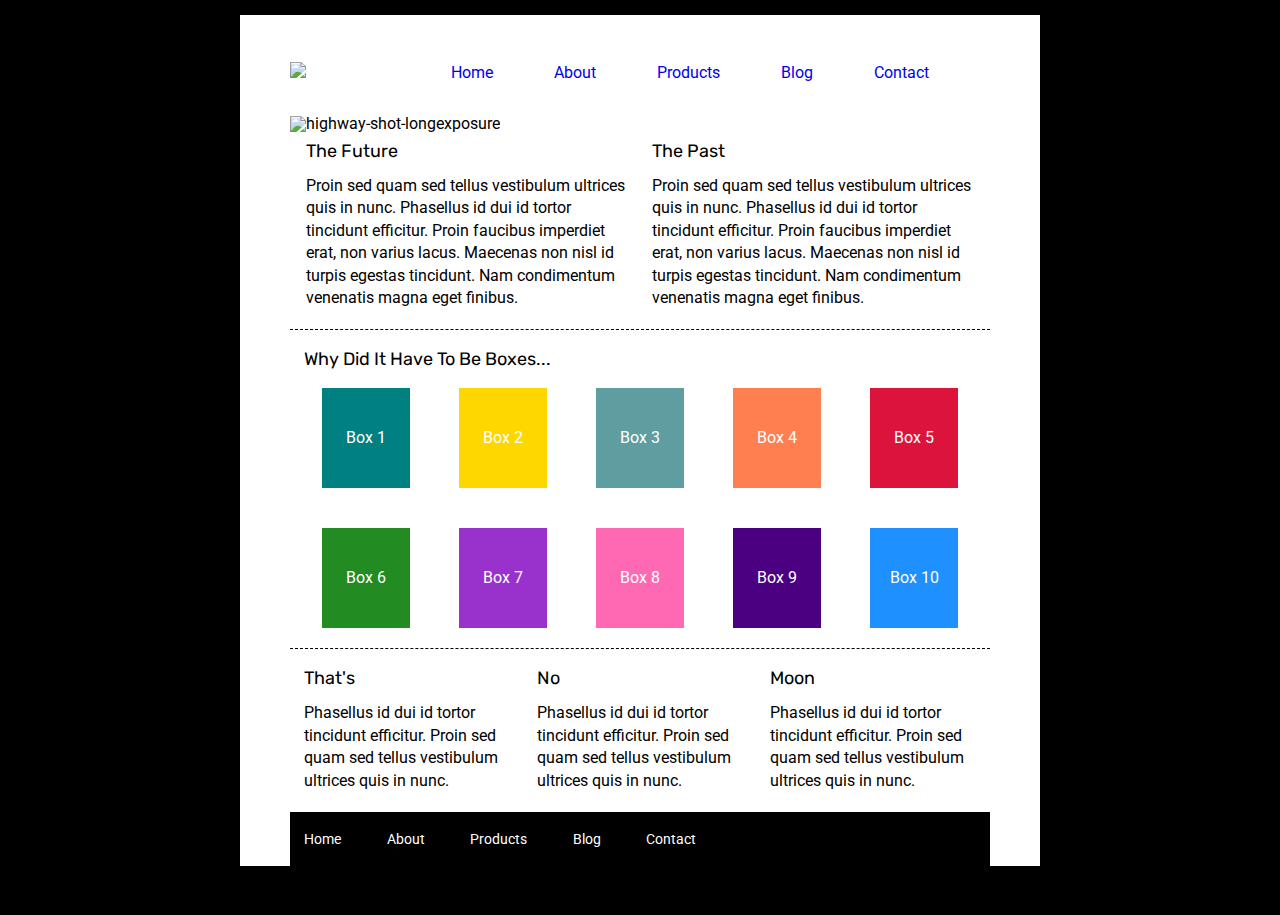
==== index.html @ 95c5577c "took off border of nav" ====
<!doctype html>

<html lang="en">
<head>
  <meta charset="utf-8">

  <title>Sprint Challenge - Home</title>

  <link href="https://fonts.googleapis.com/css?family=Roboto|Rubik" rel="stylesheet">
  <link rel="stylesheet" href="css/index.css">

</head>

<body>
    <div class="container">
        <header>
            <nav>
                <img src="img/lambda-black.png">
                <div class="links">
                    <a href="#">Home</a>
                    <a href="about.html">About</a>
                    <a href="#">Products</a>
                    <a href="#">Blog</a>
                    <a href="#">Contact</a>
                </div><!-- end links -->
            </nav>
            <img src="img/jumbo.jpg" width="700px" alt="highway-shot-longexposure">
        </header>

        <section class="top-content">
            <div class="text-container">
                <h2>The Future</h2>
                <p>Proin sed quam sed tellus vestibulum ultrices quis in nunc. Phasellus id dui id tortor tincidunt efficitur. Proin faucibus imperdiet erat, non varius lacus. Maecenas non nisl id turpis egestas tincidunt. Nam condimentum venenatis magna eget finibus.</p>
            </div>
            <div class="text-container">
                <h2>The Past</h2>
                <p>Proin sed quam sed tellus vestibulum ultrices quis in nunc. Phasellus id dui id tortor tincidunt efficitur. Proin faucibus imperdiet erat, non varius lacus. Maecenas non nisl id turpis egestas tincidunt. Nam condimentum venenatis magna eget finibus.</p>
            </div>
        </section>
        
        <section class="middle-content">
        
            <h2>Why Did It Have To Be Boxes...</h2>
            
            <div class="boxes">
                <div class="box" style="background:teal;" >Box 1</div>
                <div class="box" style="background:gold;">Box 2</div>
                <div class="box" style="background:cadetblue;">Box 3</div>
                <div class="box" style="background:coral;">Box 4</div>
                <div class="box" style="background:crimson;">Box 5</div>
                <div class="box" style="background:forestgreen;">Box 6</div>
                <div class="box" style="background:darkorchid;">Box 7</div>
                <div class="box" style="background:hotpink;">Box 8</div>
                <div class="box" style="background:indigo;">Box 9</div>
                <div class="box" style="background:dodgerblue;">Box 10</div>
            </div>
        
        </section>

        <section class="bottom-content">

            <div class="text-container">
                <h2>That's</h2>
                <p>Phasellus id dui id tortor tincidunt efficitur. Proin sed quam sed tellus vestibulum ultrices quis in nunc.</p>
            </div>
            <div class="text-container">
                <h2>No</h2>
                <p>Phasellus id dui id tortor tincidunt efficitur. Proin sed quam sed tellus vestibulum ultrices quis in nunc.</p>
            </div>
            <div class="text-container">
                <h2>Moon</h2>
                <p>Phasellus id dui id tortor tincidunt efficitur. Proin sed quam sed tellus vestibulum ultrices quis in nunc.</p>
            </div>

        </section>
        
        <footer>
            <nav>
                <a href="#">Home</a>
                <a href="#">About</a>
                <a href="#">Products</a>
                <a href="#">Blog</a>
                <a href="#">Contact</a>
            </nav>
        </footer>
    </div><!-- container -->        
</body>
</html>
---- css/index.css ----
/* http://meyerweb.com/eric/tools/css/reset/ 
   v2.0 | 20110126
   License: none (public domain)
*/

html,
body,
div,
span,
applet,
object,
iframe,
h1,
h2,
h3,
h4,
h5,
h6,
p,
blockquote,
pre,
a,
abbr,
acronym,
address,
big,
cite,
code,
del,
dfn,
em,
img,
ins,
kbd,
q,
s,
samp,
small,
strike,
strong,
sub,
sup,
tt,
var,
b,
u,
i,
center,
dl,
dt,
dd,
ol,
ul,
li,
fieldset,
form,
label,
legend,
table,
caption,
tbody,
tfoot,
thead,
tr,
th,
td,
article,
aside,
canvas,
details,
embed,
figure,
figcaption,
footer,
header,
hgroup,
menu,
nav,
output,
ruby,
section,
summary,
time,
mark,
audio,
video {
	margin: 0;
	padding: 0;
	border: 0;
	font-size: 100%;
	font: inherit;
	vertical-align: baseline;
}
/* HTML5 display-role reset for older browsers */
article,
aside,
details,
figcaption,
figure,
footer,
header,
hgroup,
menu,
nav,
section {
	display: block;
}
body {
	line-height: 1;
}
ol,
ul {
	list-style: none;
}
blockquote,
q {
	quotes: none;
}
blockquote:before,
blockquote:after,
q:before,
q:after {
	content: '';
	content: none;
}
table {
	border-collapse: collapse;
	border-spacing: 0;
}

* {
	box-sizing: border-box;
}

html,
body {
	height: 100%;
	font-family: 'Roboto', sans-serif;
	background: black;
}

h1,
h2,
h3,
h4,
h5 {
	font-size: 18px;
	margin-bottom: 15px;
	font-family: 'Rubik', sans-serif;
}

p {
	line-height: 1.4;
}

/** My CSS Starts here! **/

.container {
	width: 800px;
	padding: 50px 50px 0px 50px;
	padding-top: 10px;
	margin: 0 auto;
	margin-top: 15px;
	background: white;
}
/** Navigations Starts Here **/
nav {
	margin-bottom: 35px;
	display: flex;
	justify-content: space-between;
	align-items: baseline;
}

nav .links {
	width: 600px;
	padding-top: 40px;
	display: flex;
	justify-content: space-evenly;
}

nav a {
	text-decoration: none;
}

header {
	margin-bottom: 10px;
}

/** end nav css **/

.top-content {
	display: flex;
	flex-wrap: wrap;
	justify-content: space-evenly;
	margin-bottom: 20px;
	border-bottom: 1px dashed black;
}

.top-content .text-container {
	width: 48%;
	padding: 0 1%;
	padding-bottom: 20px;
}

.middle-content {
	margin-bottom: 20px;
	border-bottom: 1px dashed black;
}

.middle-content h2 {
	padding: 0 2%;
	margin-bottom: 0;
}

.middle-content .boxes {
	display: flex;
	flex-wrap: wrap;
	justify-content: space-evenly;
}

.middle-content .boxes .box {
	width: 12.5%;
	height: 100px;
	background: black;
	margin: 20px 2.5%;
	color: white;
	display: flex;
	align-items: center;
	justify-content: center;
}

.bottom-content {
	display: flex;
	margin: 0 2% 20px;
	justify-content: space-around;
}

.bottom-content .text-container {
	padding-right: 4%;
}

.bottom-content .text-container:last-child {
	padding-right: 0;
}

footer {
	width: 100%;
	background: black;
}

footer nav {
	width: 60%;
	display: flex;
	justify-content: space-between;
	align-items: center;
	padding: 20px 2%;
	font-size: 14px;
}

footer nav a {
	color: white;
	text-decoration: none;
}
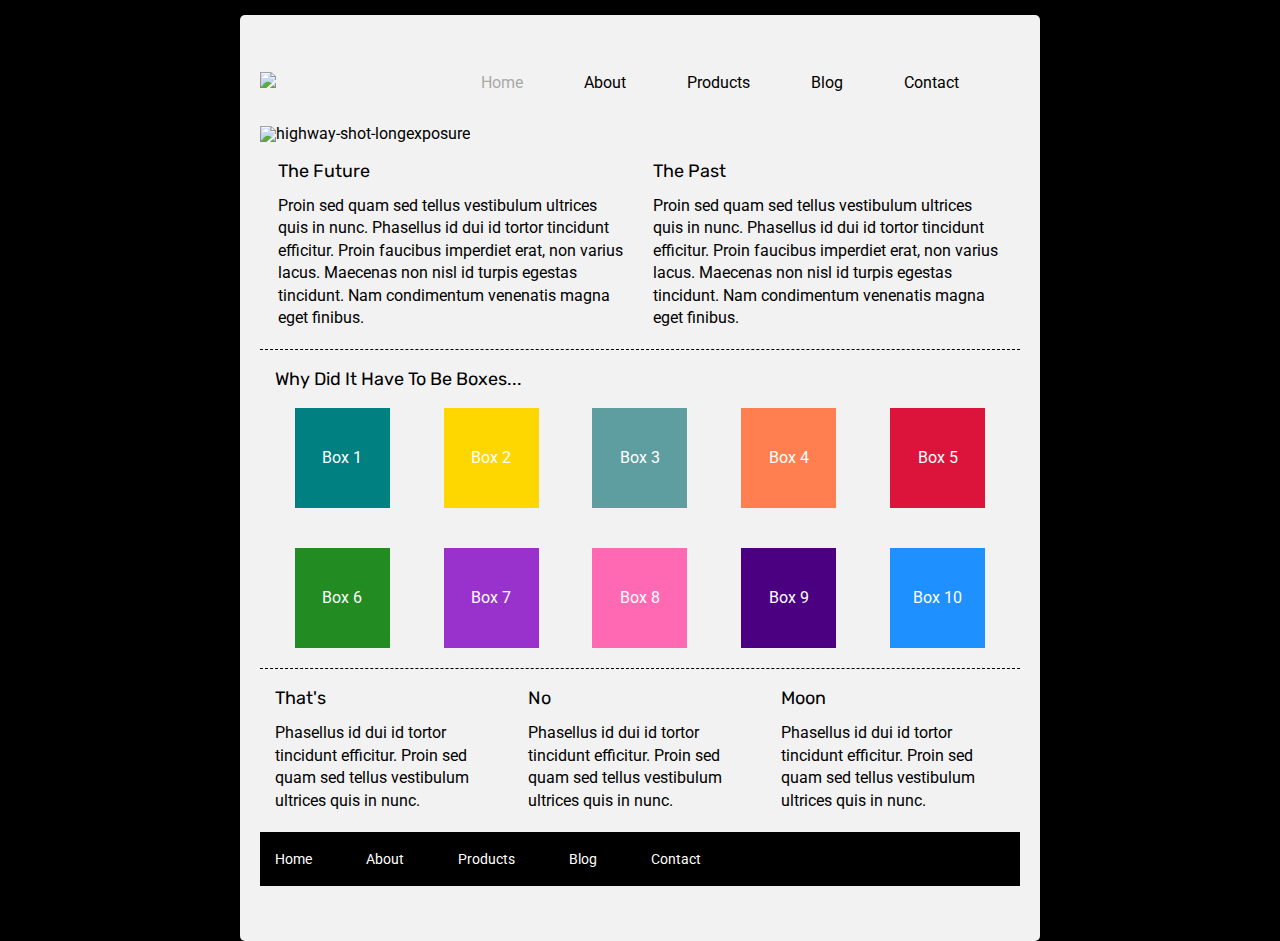
==== commit 79ffe056: "Here is my finished project with stretches" ====
--- a/index.html
+++ b/index.html
@@ -17,11 +17,11 @@
             <nav>
                 <img src="img/lambda-black.png">
                 <div class="links">
-                    <a href="#">Home</a>
+                    <a href="index.html" style="color: darkgrey;">Home</a>
                     <a href="about.html">About</a>
-                    <a href="#">Products</a>
+                    <a href="products.html">Products</a>
                     <a href="#">Blog</a>
-                    <a href="#">Contact</a>
+                    <a href="contact.html">Contact</a>
                 </div><!-- end links -->
             </nav>
             <img src="img/jumbo.jpg" width="700px" alt="highway-shot-longexposure">
--- a/css/index.css
+++ b/css/index.css
@@ -163,6 +163,7 @@
 	margin-top: 15px;
 	background: white;
 }
+
 /** Navigations Starts Here **/
 nav {
 	margin-bottom: 35px;
@@ -180,12 +181,20 @@
 
 nav a {
 	text-decoration: none;
+	color: black;
+}
+
+a:hover {
+	text-decoration: overline;
 }
 
 header {
-	margin-bottom: 10px;
-}
-
+	margin-bottom: 20px;
+}
+
+.aboutHeader {
+	border-bottom: 1px dashed black;
+}
 /** end nav css **/
 
 .top-content {
@@ -261,3 +270,80 @@
 	color: white;
 	text-decoration: none;
 }
+
+/**** -- ABOUT CSS BEGINS -- ****/
+
+.aboutContent {
+	display: flex;
+	flex-direction: row;
+	flex-wrap: wrap;
+	justify-content: space-around;
+	align-items: center;
+	align-content: center;
+}
+.aboutBox {
+	width: 280px;
+	margin: 20px 0px 20px 0px;
+	padding-bottom: 20px;
+	border-bottom: 1px dashed black;
+}
+.btn {
+	border: 1px solid black;
+	border-radius: 6px;
+	background: whitesmoke;
+	padding: 10px;
+}
+
+.about-bottom {
+	padding: 20px 40px 20px 40px;
+	margin-bottom: 20px;
+}
+
+/** Products Page CSS **/
+.products {
+	diplay: flex;
+	flex-flow: flex;
+}
+
+.prodcut-box {
+	width: 300px;
+	height: 300px;
+	backgroud: red;
+	margin-bottom: 20px;
+}
+
+
+/*Contact Page */
+/* Style inputs with type="text", select elements and textareas */
+input[type=text], select, textarea {
+    width: 100%; /* Full width */
+    padding: 12px; /* Some padding */  
+    border: 1px solid #ccc; /* Gray border */
+    border-radius: 4px; /* Rounded borders */
+    box-sizing: border-box; /* Make sure that padding and width stays in place */
+    margin-top: 6px; /* Add a top margin */
+    margin-bottom: 16px; /* Bottom margin */
+    resize: vertical /* Allow the user to vertically resize the textarea (not horizontally) */
+  }
+  
+  /* Style the submit button with a specific background color etc */
+  input[type=submit] {
+    background-color: #4CAF50;
+    color: white;
+    padding: 12px 20px;
+    border: none;
+    border-radius: 4px;
+    cursor: pointer;
+  }
+  
+  /* When moving the mouse over the submit button, add a darker green color */
+  input[type=submit]:hover {
+    background-color: #45a049;
+  }
+  
+  /* Add a background color and some padding around the form */
+  .container {
+    border-radius: 5px;
+    background-color: #f2f2f2;
+    padding: 20px;
+  }